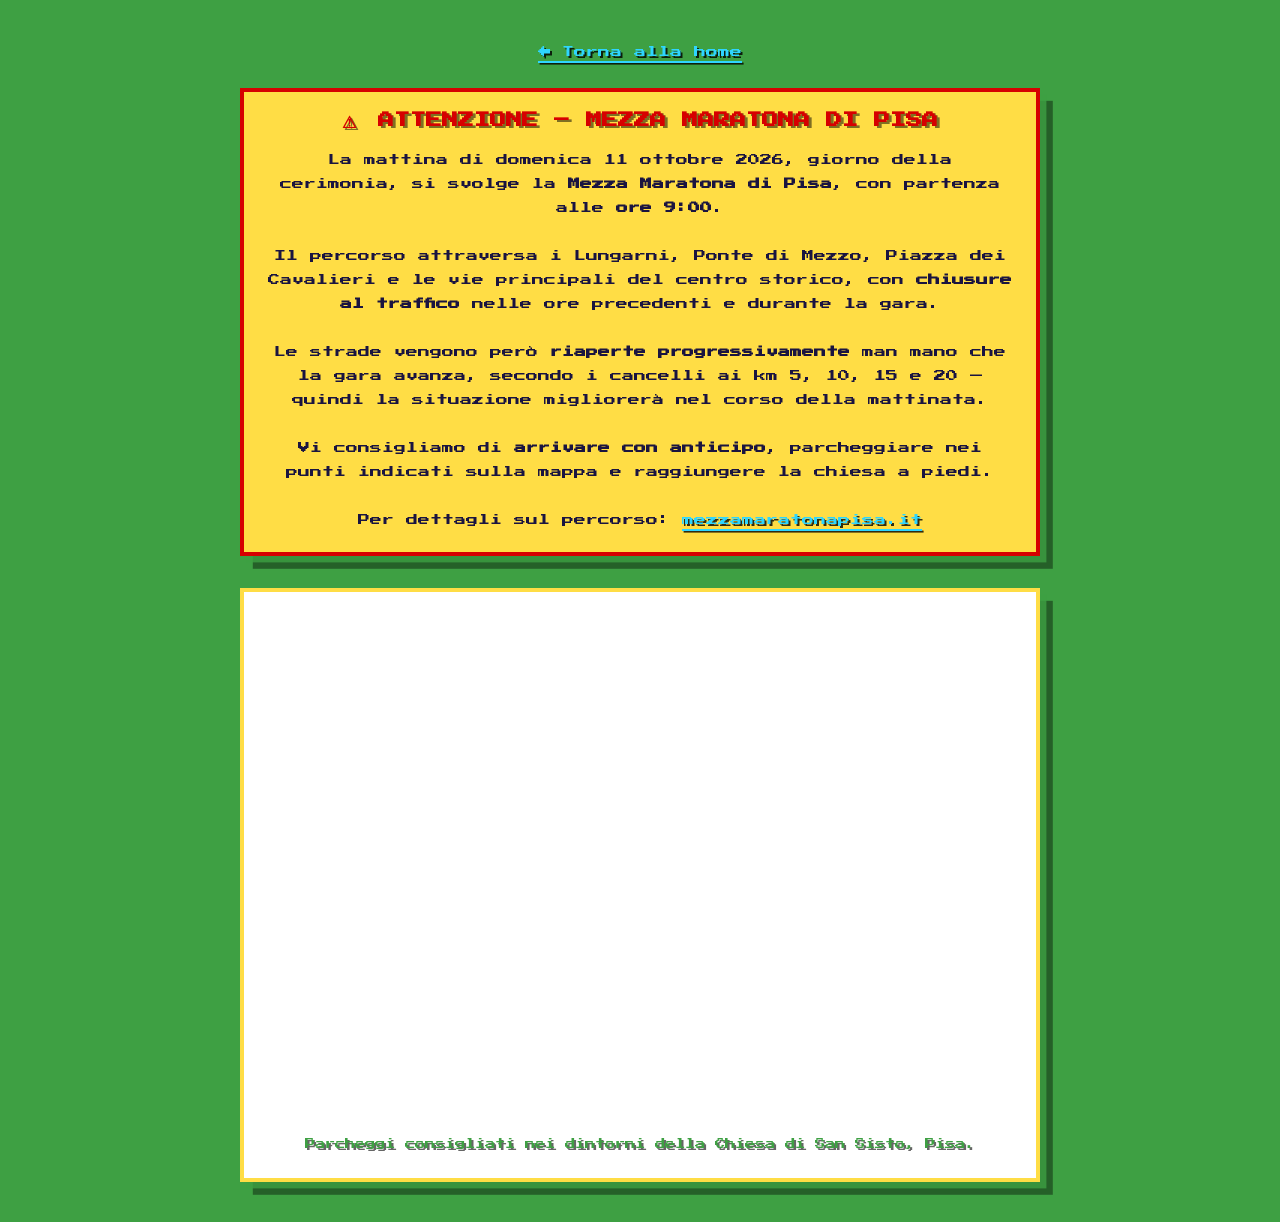
==== parcheggi.html @ c8bc7838 "changes" ====
<!DOCTYPE html>
<html lang="it">
  <head>
    <meta charset="UTF-8" />
    <meta name="viewport" content="width=device-width, initial-scale=1.0" />
    <title>Parcheggi – Matrimonio Elena & Claudio</title>
    <link rel="stylesheet" href="style.css" />
    <link
      href="https://fonts.googleapis.com/css2?family=Press+Start+2P&display=swap"
      rel="stylesheet"
    />
    <style>
      .parking-page {
        max-width: 840px;
        margin: 2.5rem auto;
        padding: 0 1.25rem;
        box-sizing: border-box;
      }

      .back-link {
        display: inline-block;
        margin-bottom: 1.5rem;
        font-size: 0.75rem;
      }

      .warning-box {
        background: rgb(255, 221, 69);
        border: 4px solid rgb(214, 0, 0);
        box-shadow:
          0.4rem 0.4rem 0 rgba(62, 160, 67, 0.8),
          0.8rem 0.8rem 0 rgba(0, 0, 0, 0.4);
        padding: 1.25rem 1.5rem;
        margin-bottom: 2rem;
      }

      .warning-box h2 {
        color: rgb(214, 0, 0);
        font-size: clamp(0.7rem, 2.5vw, 1rem);
        margin: 0 0 1rem 0;
        text-shadow: 0.15rem 0.15rem 0 rgba(0, 0, 0, 0.5);
      }

      .warning-box p {
        color: #1a1440;
        font-size: clamp(0.55rem, 1.8vw, 0.75rem);
        line-height: 2;
        text-shadow: none;
        margin: 0;
      }

      .warning-icon {
        font-style: normal;
        margin-right: 0.4rem;
      }

      .map-container {
        background: rgb(255, 255, 255);
        border: 4px solid rgb(255, 221, 69);
        box-shadow:
          0.4rem 0.4rem 0 rgba(62, 160, 67, 0.8),
          0.8rem 0.8rem 0 rgba(0, 0, 0, 0.4);
        overflow: hidden;
        padding: 0;
      }

      .map-container iframe {
        display: block;
        width: 100%;
        height: clamp(340px, 60vw, 520px);
        border: none;
      }

      .map-caption {
        padding: 0.75rem 1rem;
        font-size: clamp(0.5rem, 1.6vw, 0.65rem);
        color: #3ea043;
        text-shadow: 0.1rem 0.1rem 0 rgba(0, 0, 0, 0.6);
        line-height: 2;
      }

      @media (max-width: 480px) {
        .parking-page {
          padding: 0 1rem;
          margin: 1.5rem auto;
        }
      }
    </style>
  </head>

  <body>
    <div class="parking-page">
      <a href="index.html" class="back-link">← Torna alla home</a>

      <div class="warning-box">
        <h2><span class="warning-icon">⚠</span> ATTENZIONE – MEZZA MARATONA DI PISA</h2>
        <p>
          La mattina di domenica 11 ottobre 2026, giorno della cerimonia, si svolge la
          <strong>Mezza Maratona di Pisa</strong>, con partenza alle <strong>ore 9:00</strong>.<br /><br />
          Il percorso attraversa i Lungarni, Ponte di Mezzo, Piazza dei Cavalieri e le vie
          principali del centro storico, con <strong>chiusure al traffico</strong> nelle ore precedenti
          e durante la gara.<br /><br />
          Le strade vengono però <strong>riaperte progressivamente</strong> man mano che la gara avanza,
          secondo i cancelli ai km 5, 10, 15 e 20 — quindi la situazione migliorerà nel corso della mattinata.<br /><br />
          Vi consigliamo di <strong>arrivare con anticipo</strong>,
          parcheggiare nei punti indicati sulla mappa e raggiungere la chiesa a piedi.<br /><br />
          Per dettagli sul percorso:
          <a href="https://www.mezzamaratonapisa.it/it/mezza-maratona/percorso" target="_blank" rel="noopener noreferrer">mezzamaratonapisa.it</a>
        </p>
      </div>

      <div class="map-container">
        <iframe
          src="https://www.google.com/maps/d/embed?mid=1wjMBid1zmJXdH5fCk5TngH9JMKUkkCA"
          allowfullscreen
          loading="lazy"
          referrerpolicy="no-referrer-when-downgrade"
          title="Mappa parcheggi cerimonia"
        ></iframe>
        <p class="map-caption">Parcheggi consigliati nei dintorni della Chiesa di San Sisto, Pisa.</p>
      </div>
    </div>
  </body>
</html>
---- style.css ----
/* Base styles */
html {
  width: 100%;
  min-height: 100%;
  font-size: 16px;
}

body {
  font-family: "Press Start 2P", sans-serif;
  text-align: center;
  margin: 0;
  padding: 0;
  min-height: 100vh;
  width: 100%;
  min-height: 100%;
  position: relative;
  overflow-x: hidden;
  background-color: #3ea043;
  background-attachment: scroll;
  background-repeat: no-repeat;
  background-size: cover;
  background-position: top;
}

body::after {
  content: "";
  pointer-events: none;
  position: fixed;
  inset: 0;
  background-image: url("data:image/svg+xml;utf8,<svg xmlns='https://www.w3.org/2000/svg' width='4' height='4' viewBox='0 0 4 4'><rect width='4' height='4' fill='none'/><circle cx='1' cy='1' r='0.5' fill='%23ffffff' fill-opacity='0.06'/></svg>");
  background-repeat: repeat;
  opacity: 0.6;
  image-rendering: pixelated;
}

#app {
  overflow-x: hidden;
}

img {
  max-width: 100%;
  height: auto;
}

/* Typography */
h1 {
  font-family: "Press Start 2P", monospace;
  font-size: 1.5rem;
  color: rgb(214, 0, 0);
  line-height: 1.5;
  text-shadow: 0.2rem 0.2rem 0 rgba(0, 0, 0, 0.8);
}

.ceremony-date__day,
.ceremony-date__full {
  display: block;
}

h2 {
  font-family: "Press Start 2P", monospace;
  font-size: 1.5rem;
  color: #3ea043;
  text-shadow: 0.2rem 0.2rem 0 rgba(0, 0, 0, 0.8);
}

p {
  font-family: "Press Start 2P", monospace;
  font-size: 1rem;
  color: #3ea043;
  line-height: 1.5;
  text-shadow: 0.1rem 0.1rem 0 rgba(0, 0, 0, 0.8);
}

.details-value {
  color: rgb(118, 211, 100);
}

.copy-feedback {
  display: inline-block;
  margin-left: 0.5rem;
  font-family: "Press Start 2P", monospace;
  font-size: 0.8rem;
  color: rgb(214, 0, 0);
  text-shadow: 0.1rem 0.1rem 0 rgba(0, 0, 0, 0.8);
}

a {
  font-family: "Press Start 2P", monospace;
  color: rgb(46, 213, 255);
  text-decoration: underline;
  text-underline-offset: 3px;
  text-decoration-thickness: 2px;
  text-shadow: 0.1rem 0.1rem 0 rgba(0, 0, 0, 0.8);
  transition:
    color 0.12s ease,
    text-decoration-color 0.12s ease;
  line-height: 2;

}

a:hover {
  color: rgb(46, 119, 255);
}

/* Header */
header {
  text-align: center;
  padding: 0;
  background: transparent;
}

.page-title-mobile {
  display: none;
  margin: 0;
  padding: 0.5rem 0.75rem 0;
  font-family: "Press Start 2P", monospace;
  line-height: 1.6;
  color: rgb(255, 221, 69);
  text-shadow: 2px 2px 0 rgba(214, 0, 0, 0.8);
  text-align: center;
  word-break: break-word;
  will-change: transform, opacity;
}

header .page-title-mobile.h2,
header h2.page-title-mobile {
  font-size: 1.5rem;
}

header .page-title-mobile.h1,
header h1.page-title-mobile {
  font-size: 2rem;
  padding-top: 0.25rem;
  padding-bottom: 1rem;
}

@keyframes pageTitleIn {
  from {
    opacity: 0;
    transform: translateY(18px);
  }
  to {
    opacity: 1;
    transform: translateY(0);
  }
}

@keyframes pageTitleBlink {
  0%,
  49% {
    opacity: 1;
  }
  50%,
  100% {
    opacity: 0;
  }
}

@media (max-width: 768px) and (orientation: portrait) {
  header h2.page-title-mobile {
    display: block;
    animation:
      pageTitleIn 3000ms cubic-bezier(0.2, 0.9, 0.2, 1) both,
      pageTitleBlink 2000ms steps(2, end) 620ms infinite;
  }

  header h1.page-title-mobile {
    display: block;
    animation:
      pageTitleIn 3000ms cubic-bezier(0.2, 0.9, 0.2, 1) both,
      pageTitleBlink 2000ms steps(2, end) 620ms infinite;
  }
}

@media (prefers-reduced-motion: reduce) {
  header h2.page-title-mobile,
  header h1.page-title-mobile {
    animation: none !important;
    opacity: 1 !important;
    transform: none !important;
  }
}

/* Canvas */
.game-canvas {
  position: relative;
  z-index: 5;
}

canvas.game-canvas {
  display: block;
  width: 100%;
  height: auto;
  aspect-ratio: 3 / 1;
  background: linear-gradient(#7bd3ff, #c8faff);
  image-rendering: pixelated;
  margin: 0;
  border: none;
}

/* Fullscreen game mode */
body.game-fullscreen {
  overflow: hidden !important;
  height: 100vh;
}

body.game-fullscreen #app > section,
body.game-fullscreen footer {
  display: none !important;
}

body.game-fullscreen #app > header {
  position: fixed;
  inset: 0;
  width: 100vw;
  height: 100vh;
  z-index: 9999;
  display: flex;
  align-items: center;
  justify-content: center;
  background: #3ea043;
}

/* Sections */
section {
  padding: 2rem 2.5rem;
  max-width: 840px;
  margin: 2.5rem auto;
  width: 100%;
  background: rgb(255, 255, 255);
  border: 4px solid rgb(255, 221, 69);
  box-shadow:
    0.4rem 0.4rem 0 rgba(62, 160, 67, 0.8),
    0.8rem 0.8rem 0 rgba(0, 0, 0, 0.4);
  border-radius: 0;
  position: relative;
  overflow: hidden;
  box-sizing: border-box;
}

/* Reveal generico per sezioni */
.reveal {
  opacity: 0;
  transform: translateY(2rem) scale(0.98);
  filter: blur(2px);
  transition:
    opacity 0.7s ease-out,
    transform 2s ease-out,
    filter 0.7s ease-out;
  will-change: opacity, transform, filter;
}

.reveal.is-visible {
  opacity: 1;
  transform: translateY(0) scale(1);
  filter: blur(0);
}

.section-sep {
  border: none;
  height: 3px;
  margin: 1rem auto;
  max-width: 80%;
  color: white;
  background-color: rgb(255, 221, 69);
  border-radius: 2px;
  box-shadow: 0.2rem 0.2rem 0 rgba(0, 0, 0, 0.45);
}

.section-sep.small {
  height: 2px;
  max-width: 50%;
  background-color: rgb(255, 221, 69);
  box-shadow: 0.2rem 0.2rem 0 rgba(0, 0, 0, 0.45);
}

/* Components */
.iban {
  font-weight: bold;
  display: inline-block;
}

.copy-icon {
  width: clamp(28px, 8vw, 40px);
  height: auto;
  cursor: pointer;
  margin-left: 12px;
  vertical-align: middle;
  image-rendering: pixelated;
  transition:
    transform 0.12s ease,
    filter 0.12s ease;
  filter: drop-shadow(0.2rem 0.2rem 0 rgba(0, 0, 0, 0.45));
}

.copy-icon:hover {
  transform: scale(1.15);
}

.pixel-mini {
  width: clamp(28px, 12vw, 48px);
  image-rendering: pixelated;
}

.pixel-chiesa {
  width: clamp(40px, 18vw, 144px);
  image-rendering: pixelated;
  display: block;
  margin: 0.75rem auto;
}

.pixel-valle {
  width: clamp(80px, 36vw, 288px);
  image-rendering: pixelated;
  display: block;
  margin: 0.75rem auto;
}

.pixel-mid {
  width: clamp(40px, 15vw, 64px);
  image-rendering: pixelated;
}

.pixel-heart {
  width: 24px;
  height: auto;
  image-rendering: pixelated;
  animation: beat 1.2s infinite;
}

@keyframes beat {
  0% {
    transform: scale(1);
  }
  50% {
    transform: scale(1.2);
  }
  100% {
    transform: scale(1);
  }
}

/* Countdown */
.countdown {
  display: flex;
  justify-content: center;
  align-items: flex-start;
  gap: 0.25rem;
  flex-wrap: nowrap;
  margin: 0.5rem auto 0;
}

.countdown-unit {
  display: flex;
  flex-direction: column;
  align-items: center;
  min-width: clamp(48px, 14vw, 90px);
}

.countdown-number {
  font-family: "Press Start 2P", monospace;
  font-size: clamp(1.4rem, 5vw, 2.6rem);
  color: rgb(214, 0, 0);
  text-shadow: 0.2rem 0.2rem 0 rgba(0, 0, 0, 0.8);
  line-height: 1.2;
  display: block;
}

.countdown-label {
  font-family: "Press Start 2P", monospace;
  font-size: clamp(0.45rem, 1.5vw, 0.65rem);
  color: #3ea043;
  text-shadow: 0.1rem 0.1rem 0 rgba(0, 0, 0, 0.6);
  margin-top: 0.3rem;
  display: block;
}

.countdown-sep {
  font-family: "Press Start 2P", monospace;
  font-size: clamp(1.4rem, 5vw, 2.6rem);
  color: rgb(214, 0, 0);
  text-shadow: 0.2rem 0.2rem 0 rgba(0, 0, 0, 0.8);
  line-height: 1.2;
  padding-top: 0;
  align-self: flex-start;
}

.countdown-done {
  font-family: "Press Start 2P", monospace;
  font-size: 1rem;
  color: rgb(214, 0, 0);
  text-shadow: 0.1rem 0.1rem 0 rgba(0, 0, 0, 0.8);
}

/* Footer */
footer {
  margin-top: 3rem;
  padding: 2rem 1rem 3rem;
  background: transparent;
  text-align: center;
  font-family: "Press Start 2P", monospace;
  color: #1a1440;
  position: relative;
}

.footer-content p {
  margin: 0.5rem 0;
  color: rgb(255, 255, 255);
  text-shadow: 2px 2px 0 rgba(0, 0, 0, 0.8);
}

.footer-small {
  color: #9c4a6d;
  font-size: 0.8rem;
  margin-top: 1rem;
}

.footer-icons {
  margin: 1rem 0;
  display: flex;
  justify-content: center;
  gap: clamp(0.75rem, 4vw, 1.5rem);
  flex-wrap: wrap;
}

/* Footer reveal: niente movimento dal basso, solo ingresso laterale degli sposi */
footer.reveal {
  opacity: 1;
  transform: none;
  filter: none;
}

footer.reveal.is-visible {
  opacity: 1;
}

@keyframes footerGroomIn {
  from {
    opacity: 1;
    transform: translateX(-50vw);
  }
  to {
    opacity: 1;
    transform: translateX(0);
  }
}

@keyframes footerBrideIn {
  from {
    opacity: 1;
    transform: translateX(50vw);
  }
  to {
    opacity: 1;
    transform: translateX(0);
  }
}

footer .footer-icons .footer-char {
  opacity: 0;
  display: inline-flex;
  line-height: 0;
}

footer.reveal.is-visible .footer-icons .footer-char:first-child {
  animation: footerGroomIn 5s ease-out forwards;
}

footer.reveal.is-visible .footer-icons .footer-char:last-child {
  animation: footerBrideIn 5s ease-out forwards;
}

.footer-char--sposa img {
  transform: scaleX(-1);
}

/* Responsive */
@media (max-width: 1024px) {
  html {
    font-size: 15px;
  }
}

@media (max-width: 768px) {
  html {
    font-size: 14px;
  }

  #app {
    padding-left: 1.25rem;
    padding-right: 1.25rem;
    box-sizing: border-box;
  }

  #app > header {
    margin-left: -1.25rem;
    margin-right: -1.25rem;
    width: calc(100% + 2.5rem);
  }

  section {
    padding: 1.5rem 1.25rem;
    margin-left: 0;
    margin-right: 0;
    width: 100%;
    max-width: none;
    box-sizing: border-box;
  }

  footer {
    padding-left: 1.25rem;
    padding-right: 1.25rem;
  }
}

@media (max-width: 480px) {
  html {
    font-size: 11px;
  }

  #app {
    padding-left: 3rem;
    padding-right: 3rem;
  }

  #app > header {
    margin-left: -3rem;
    margin-right: -3rem;
    width: calc(100% + 6rem);
  }

  section {
    padding: 1rem 0.875rem;
    margin-left: 0;
    margin-right: 0;
    width: 100%;
    max-width: none;
    box-sizing: border-box;
  }

  footer {
    padding-left: 1rem;
    padding-right: 1rem;
  }

}
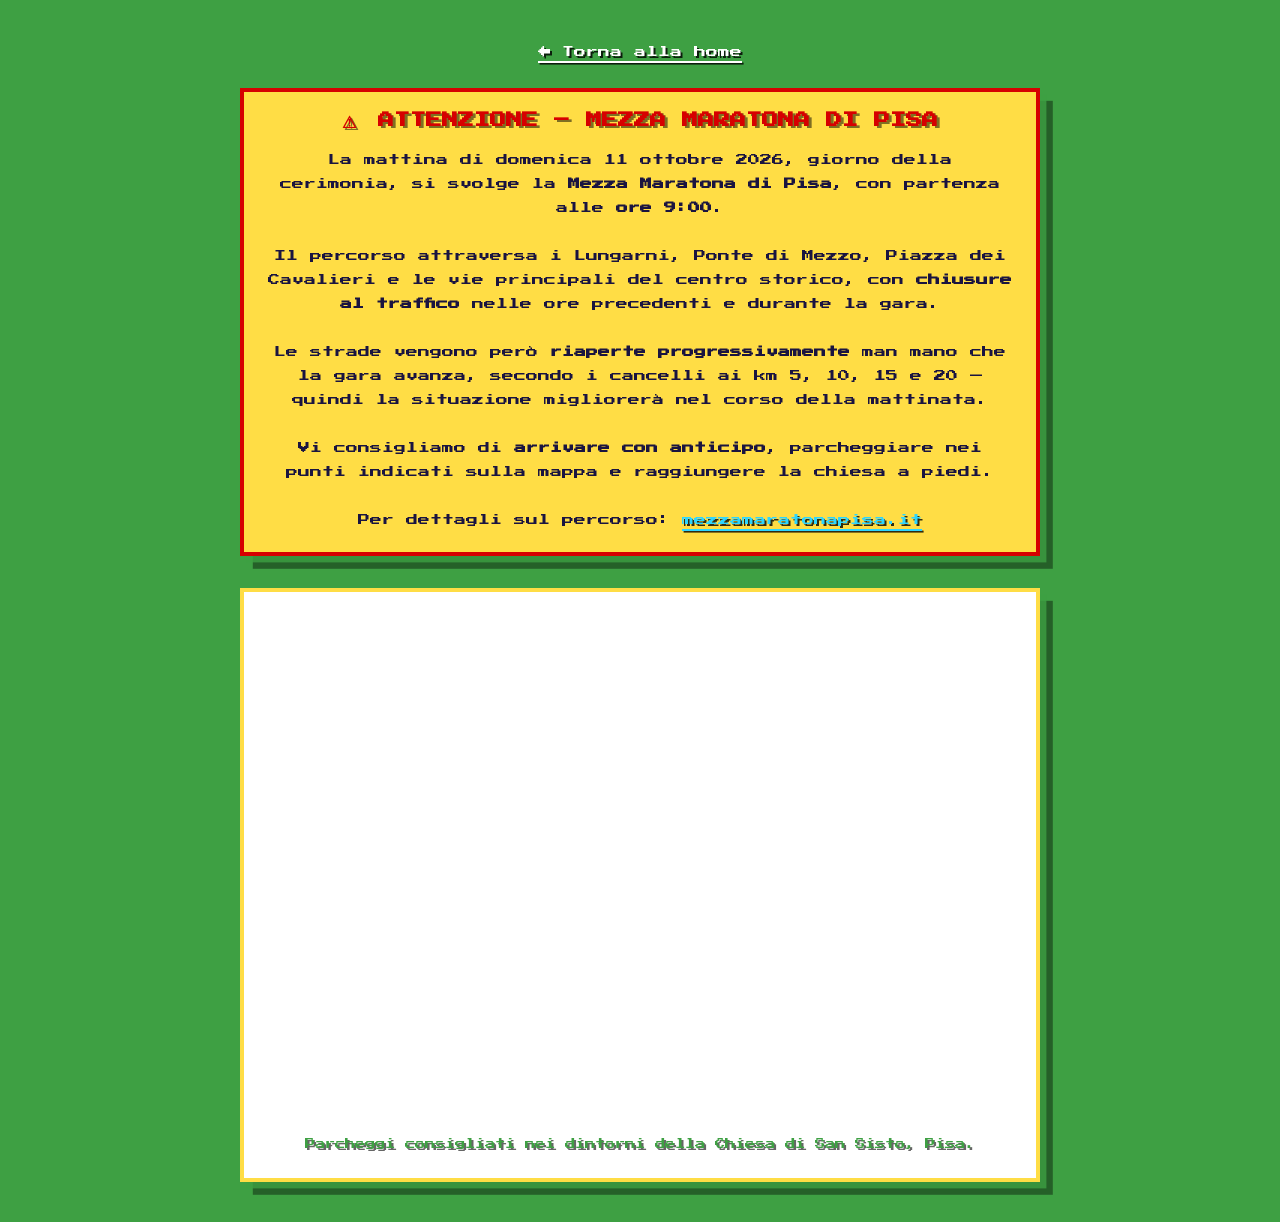
==== commit b648f985: "fix css" ====
--- a/parcheggi.html
+++ b/parcheggi.html
@@ -9,82 +9,7 @@
       href="https://fonts.googleapis.com/css2?family=Press+Start+2P&display=swap"
       rel="stylesheet"
     />
-    <style>
-      .parking-page {
-        max-width: 840px;
-        margin: 2.5rem auto;
-        padding: 0 1.25rem;
-        box-sizing: border-box;
-      }
 
-      .back-link {
-        display: inline-block;
-        margin-bottom: 1.5rem;
-        font-size: 0.75rem;
-      }
-
-      .warning-box {
-        background: rgb(255, 221, 69);
-        border: 4px solid rgb(214, 0, 0);
-        box-shadow:
-          0.4rem 0.4rem 0 rgba(62, 160, 67, 0.8),
-          0.8rem 0.8rem 0 rgba(0, 0, 0, 0.4);
-        padding: 1.25rem 1.5rem;
-        margin-bottom: 2rem;
-      }
-
-      .warning-box h2 {
-        color: rgb(214, 0, 0);
-        font-size: clamp(0.7rem, 2.5vw, 1rem);
-        margin: 0 0 1rem 0;
-        text-shadow: 0.15rem 0.15rem 0 rgba(0, 0, 0, 0.5);
-      }
-
-      .warning-box p {
-        color: #1a1440;
-        font-size: clamp(0.55rem, 1.8vw, 0.75rem);
-        line-height: 2;
-        text-shadow: none;
-        margin: 0;
-      }
-
-      .warning-icon {
-        font-style: normal;
-        margin-right: 0.4rem;
-      }
-
-      .map-container {
-        background: rgb(255, 255, 255);
-        border: 4px solid rgb(255, 221, 69);
-        box-shadow:
-          0.4rem 0.4rem 0 rgba(62, 160, 67, 0.8),
-          0.8rem 0.8rem 0 rgba(0, 0, 0, 0.4);
-        overflow: hidden;
-        padding: 0;
-      }
-
-      .map-container iframe {
-        display: block;
-        width: 100%;
-        height: clamp(340px, 60vw, 520px);
-        border: none;
-      }
-
-      .map-caption {
-        padding: 0.75rem 1rem;
-        font-size: clamp(0.5rem, 1.6vw, 0.65rem);
-        color: #3ea043;
-        text-shadow: 0.1rem 0.1rem 0 rgba(0, 0, 0, 0.6);
-        line-height: 2;
-      }
-
-      @media (max-width: 480px) {
-        .parking-page {
-          padding: 0 1rem;
-          margin: 1.5rem auto;
-        }
-      }
-    </style>
   </head>
 
   <body>
--- a/style.css
+++ b/style.css
@@ -45,7 +45,7 @@
 /* Typography */
 h1 {
   font-family: "Press Start 2P", monospace;
-  font-size: 1.5rem;
+  font-size: 1.8rem;
   color: rgb(214, 0, 0);
   line-height: 1.5;
   text-shadow: 0.2rem 0.2rem 0 rgba(0, 0, 0, 0.8);
@@ -354,21 +354,21 @@
   display: flex;
   flex-direction: column;
   align-items: center;
-  min-width: clamp(48px, 14vw, 90px);
+  min-width: clamp(32px, 7vw, 70px);
 }
 
 .countdown-number {
   font-family: "Press Start 2P", monospace;
-  font-size: clamp(1.4rem, 5vw, 2.6rem);
+  font-size: clamp(1rem, 3vw, 1.5rem);
   color: rgb(214, 0, 0);
-  text-shadow: 0.2rem 0.2rem 0 rgba(0, 0, 0, 0.8);
+  text-shadow: 0.15rem 0.15rem 0 rgba(0, 0, 0, 0.8);
   line-height: 1.2;
   display: block;
 }
 
 .countdown-label {
   font-family: "Press Start 2P", monospace;
-  font-size: clamp(0.45rem, 1.5vw, 0.65rem);
+  font-size: clamp(0.35rem, 1vw, 0.5rem);
   color: #3ea043;
   text-shadow: 0.1rem 0.1rem 0 rgba(0, 0, 0, 0.6);
   margin-top: 0.3rem;
@@ -377,9 +377,9 @@
 
 .countdown-sep {
   font-family: "Press Start 2P", monospace;
-  font-size: clamp(1.4rem, 5vw, 2.6rem);
+  font-size: clamp(0.9rem, 3vw, 1.5rem);
   color: rgb(214, 0, 0);
-  text-shadow: 0.2rem 0.2rem 0 rgba(0, 0, 0, 0.8);
+  text-shadow: 0.15rem 0.15rem 0 rgba(0, 0, 0, 0.8);
   line-height: 1.2;
   padding-top: 0;
   align-self: flex-start;
@@ -544,3 +544,80 @@
   }
 
 }
+
+/* Pagina parcheggi */
+.parking-page {
+  max-width: 840px;
+  margin: 2.5rem auto;
+  padding: 0 1.25rem;
+  box-sizing: border-box;
+}
+
+.back-link {
+  display: inline-block;
+  margin-bottom: 1.5rem;
+  font-size: 0.75rem;
+  color: #ffffff;
+}
+
+.warning-box {
+  background: rgb(255, 221, 69);
+  border: 4px solid rgb(214, 0, 0);
+  box-shadow:
+    0.4rem 0.4rem 0 rgba(62, 160, 67, 0.8),
+    0.8rem 0.8rem 0 rgba(0, 0, 0, 0.4);
+  padding: 1.25rem 1.5rem;
+  margin-bottom: 2rem;
+}
+
+.warning-box h2 {
+  color: rgb(214, 0, 0);
+  font-size: clamp(0.7rem, 2.5vw, 1rem);
+  margin: 0 0 1rem 0;
+  text-shadow: 0.15rem 0.15rem 0 rgba(0, 0, 0, 0.5);
+}
+
+.warning-box p {
+  color: #1a1440;
+  font-size: clamp(0.55rem, 1.8vw, 0.75rem);
+  line-height: 2;
+  text-shadow: none;
+  margin: 0;
+}
+
+.warning-icon {
+  font-style: normal;
+  margin-right: 0.4rem;
+}
+
+.map-container {
+  background: rgb(255, 255, 255);
+  border: 4px solid rgb(255, 221, 69);
+  box-shadow:
+    0.4rem 0.4rem 0 rgba(62, 160, 67, 0.8),
+    0.8rem 0.8rem 0 rgba(0, 0, 0, 0.4);
+  overflow: hidden;
+  padding: 0;
+}
+
+.map-container iframe {
+  display: block;
+  width: 100%;
+  height: clamp(340px, 60vw, 520px);
+  border: none;
+}
+
+.map-caption {
+  padding: 0.75rem 1rem;
+  font-size: clamp(0.5rem, 1.6vw, 0.65rem);
+  color: #3ea043;
+  text-shadow: 0.1rem 0.1rem 0 rgba(0, 0, 0, 0.6);
+  line-height: 2;
+}
+
+@media (max-width: 480px) {
+  .parking-page {
+    padding: 0 1rem;
+    margin: 1.5rem auto;
+  }
+}
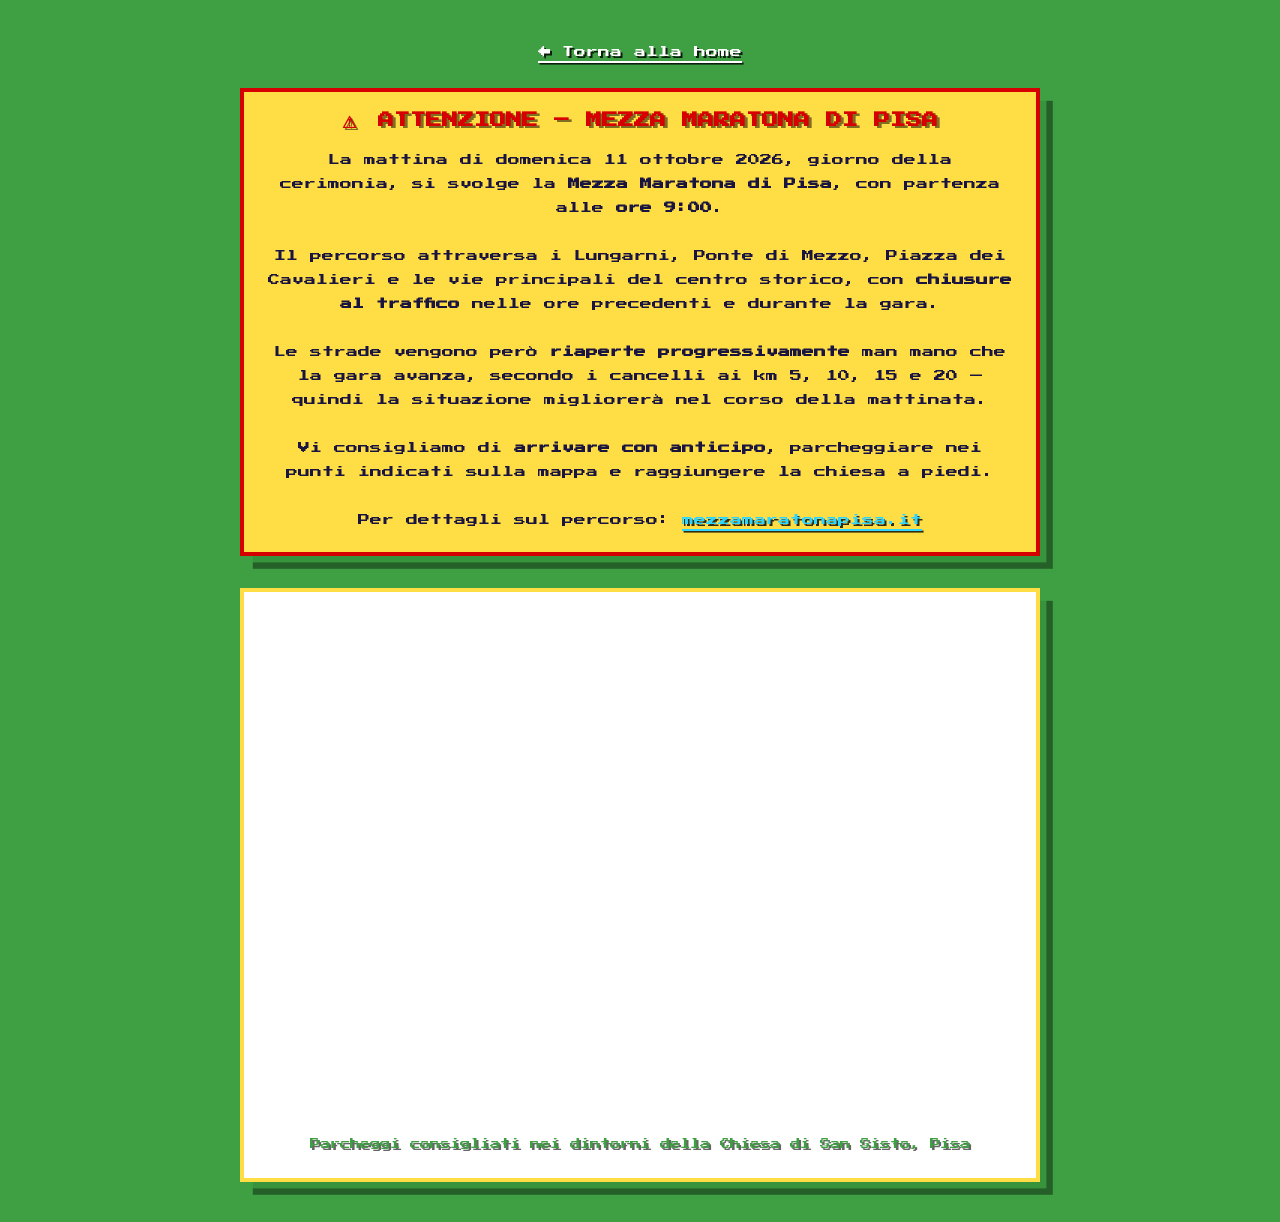
==== commit ce622014: "fix" ====
--- a/parcheggi.html
+++ b/parcheggi.html
@@ -41,7 +41,7 @@
           referrerpolicy="no-referrer-when-downgrade"
           title="Mappa parcheggi cerimonia"
         ></iframe>
-        <p class="map-caption">Parcheggi consigliati nei dintorni della Chiesa di San Sisto, Pisa.</p>
+        <p class="map-caption">Parcheggi consigliati nei dintorni della Chiesa di San Sisto, Pisa</p>
       </div>
     </div>
   </body>
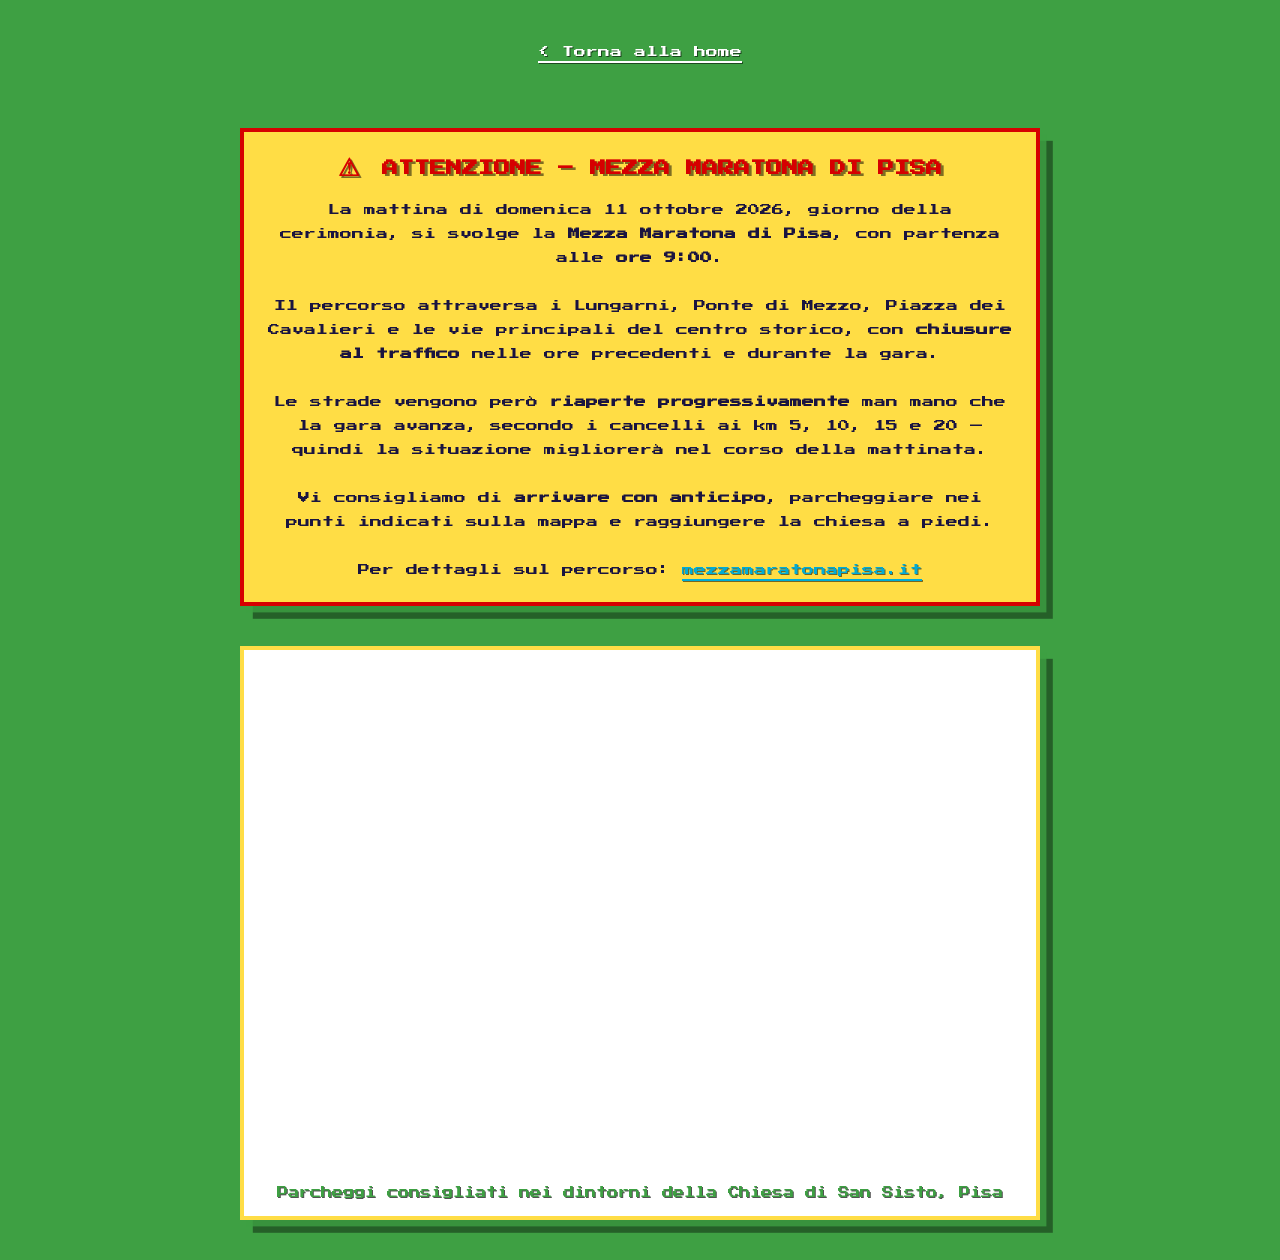
==== commit 7a141800: "fixes" ====
--- a/parcheggi.html
+++ b/parcheggi.html
@@ -14,9 +14,9 @@
 
   <body>
     <div class="parking-page">
-      <a href="index.html" class="back-link">← Torna alla home</a>
+      <a href="index.html" class="back-link">< Torna alla home</a>
 
-      <div class="warning-box">
+      <section class="warning-box">
         <h2><span class="warning-icon">⚠</span> ATTENZIONE – MEZZA MARATONA DI PISA</h2>
         <p>
           La mattina di domenica 11 ottobre 2026, giorno della cerimonia, si svolge la
@@ -31,9 +31,9 @@
           Per dettagli sul percorso:
           <a href="https://www.mezzamaratonapisa.it/it/mezza-maratona/percorso" target="_blank" rel="noopener noreferrer">mezzamaratonapisa.it</a>
         </p>
-      </div>
+      </section>
 
-      <div class="map-container">
+      <section class="map-container">
         <iframe
           src="https://www.google.com/maps/d/embed?mid=1wjMBid1zmJXdH5fCk5TngH9JMKUkkCA"
           allowfullscreen
@@ -42,7 +42,7 @@
           title="Mappa parcheggi cerimonia"
         ></iframe>
         <p class="map-caption">Parcheggi consigliati nei dintorni della Chiesa di San Sisto, Pisa</p>
-      </div>
+      </section>
     </div>
   </body>
 </html>
--- a/style.css
+++ b/style.css
@@ -47,8 +47,8 @@
   font-family: "Press Start 2P", monospace;
   font-size: 1.8rem;
   color: rgb(214, 0, 0);
-  line-height: 1.5;
-  text-shadow: 0.2rem 0.2rem 0 rgba(0, 0, 0, 0.8);
+  line-height: 1.45;
+  text-shadow: 0.15rem 0.15rem 0 rgba(0, 0, 0, 0.72);
 }
 
 .ceremony-date__day,
@@ -59,20 +59,21 @@
 h2 {
   font-family: "Press Start 2P", monospace;
   font-size: 1.5rem;
+  color: rgb(214, 0, 0);
+  text-shadow: 0.15rem 0.15rem 0 rgba(0, 0, 0, 0.7);
+}
+
+p {
+  font-family: "Press Start 2P", monospace;
+  font-size: 0.8rem;
   color: #3ea043;
-  text-shadow: 0.2rem 0.2rem 0 rgba(0, 0, 0, 0.8);
-}
-
-p {
-  font-family: "Press Start 2P", monospace;
-  font-size: 1rem;
-  color: #3ea043;
-  line-height: 1.5;
-  text-shadow: 0.1rem 0.1rem 0 rgba(0, 0, 0, 0.8);
+  line-height: 2.1;
+  text-shadow: 0.09rem 0.09rem 0 rgba(0, 0, 0, 0.68);
 }
 
 .details-value {
-  color: rgb(118, 211, 100);
+  color: rgb(0, 201, 43);
+  text-shadow: 0.05rem 0.05rem 0 rgba(0, 0, 0, 0.42);
 }
 
 .copy-feedback {
@@ -81,16 +82,16 @@
   font-family: "Press Start 2P", monospace;
   font-size: 0.8rem;
   color: rgb(214, 0, 0);
-  text-shadow: 0.1rem 0.1rem 0 rgba(0, 0, 0, 0.8);
+  text-shadow: 0.09rem 0.09rem 0 rgba(0, 0, 0, 0.72);
 }
 
 a {
   font-family: "Press Start 2P", monospace;
-  color: rgb(46, 213, 255);
+  color: rgb(0, 171, 214);
   text-decoration: underline;
   text-underline-offset: 3px;
   text-decoration-thickness: 2px;
-  text-shadow: 0.1rem 0.1rem 0 rgba(0, 0, 0, 0.8);
+  text-shadow: 0.06rem 0.06rem 0 rgba(0, 0, 0, 0.55);
   transition:
     color 0.12s ease,
     text-decoration-color 0.12s ease;
@@ -99,7 +100,12 @@
 }
 
 a:hover {
-  color: rgb(46, 119, 255);
+  color: rgb(84, 201, 255);
+}
+
+/* Nel box superiore i link devono avere la stessa dimensione del box sotto */
+section > a {
+  font-size: 0.8rem;
 }
 
 /* Header */
@@ -280,12 +286,28 @@
   display: inline-block;
 }
 
+.copy-btn {
+  display: inline-flex;
+  align-items: center;
+  justify-content: center;
+  margin-left: 12px;
+  padding: 0;
+  border: none;
+  background: transparent;
+  cursor: pointer;
+  vertical-align: middle;
+  line-height: 0;
+}
+
+.copy-btn:focus-visible {
+  outline: 3px solid rgb(46, 119, 255);
+  outline-offset: 4px;
+}
+
 .copy-icon {
-  width: clamp(28px, 8vw, 40px);
+  display: block;
+  width: clamp(24px, 7vw, 34px);
   height: auto;
-  cursor: pointer;
-  margin-left: 12px;
-  vertical-align: middle;
   image-rendering: pixelated;
   transition:
     transform 0.12s ease,
@@ -293,8 +315,30 @@
   filter: drop-shadow(0.2rem 0.2rem 0 rgba(0, 0, 0, 0.45));
 }
 
-.copy-icon:hover {
+.copy-btn:hover .copy-icon {
   transform: scale(1.15);
+}
+
+/* IBAN + copy: stessa riga (scroll orizzontale se stretto) */
+.iban-line {
+  overflow-x: auto;
+  overflow-y: hidden;
+  -webkit-overflow-scrolling: touch;
+  overscroll-behavior-x: contain;
+}
+
+.iban-row {
+  display: inline-flex;
+  align-items: center;
+  gap: 0.35rem;
+  max-width: 100%;
+  vertical-align: middle;
+  white-space: nowrap;
+}
+
+.iban-row .copy-btn--iban {
+  margin-left: 0;
+  flex-shrink: 0;
 }
 
 .pixel-mini {
@@ -360,7 +404,7 @@
 .countdown-number {
   font-family: "Press Start 2P", monospace;
   font-size: clamp(1rem, 3vw, 1.5rem);
-  color: rgb(214, 0, 0);
+  color: #3ea043;
   text-shadow: 0.15rem 0.15rem 0 rgba(0, 0, 0, 0.8);
   line-height: 1.2;
   display: block;
@@ -370,7 +414,7 @@
   font-family: "Press Start 2P", monospace;
   font-size: clamp(0.35rem, 1vw, 0.5rem);
   color: #3ea043;
-  text-shadow: 0.1rem 0.1rem 0 rgba(0, 0, 0, 0.6);
+  text-shadow: 0.12rem 0.12rem 0 rgba(0, 0, 0, 0.72);
   margin-top: 0.3rem;
   display: block;
 }
@@ -378,7 +422,7 @@
 .countdown-sep {
   font-family: "Press Start 2P", monospace;
   font-size: clamp(0.9rem, 3vw, 1.5rem);
-  color: rgb(214, 0, 0);
+  color: #3ea043;
   text-shadow: 0.15rem 0.15rem 0 rgba(0, 0, 0, 0.8);
   line-height: 1.2;
   padding-top: 0;
@@ -394,7 +438,7 @@
 
 /* Footer */
 footer {
-  margin-top: 3rem;
+  margin-top: 1.75rem;
   padding: 2rem 1rem 3rem;
   background: transparent;
   text-align: center;
@@ -406,7 +450,7 @@
 .footer-content p {
   margin: 0.5rem 0;
   color: rgb(255, 255, 255);
-  text-shadow: 2px 2px 0 rgba(0, 0, 0, 0.8);
+  text-shadow: 2px 2px 0 rgba(0, 0, 0, 0.68);
 }
 
 .footer-small {
@@ -499,7 +543,7 @@
   }
 
   section {
-    padding: 1.5rem 1.25rem;
+    padding: 1.65rem 1.3rem;
     margin-left: 0;
     margin-right: 0;
     width: 100%;
@@ -515,7 +559,7 @@
 
 @media (max-width: 480px) {
   html {
-    font-size: 11px;
+    font-size: 12px;
   }
 
   #app {
@@ -530,7 +574,7 @@
   }
 
   section {
-    padding: 1rem 0.875rem;
+    padding: 1.15rem 0.95rem;
     margin-left: 0;
     margin-right: 0;
     width: 100%;
@@ -586,7 +630,7 @@
 }
 
 .warning-icon {
-  font-style: normal;
+  font-size: 1.5rem;
   margin-right: 0.4rem;
 }
 
@@ -608,11 +652,11 @@
 }
 
 .map-caption {
-  padding: 0.75rem 1rem;
-  font-size: clamp(0.5rem, 1.6vw, 0.65rem);
+  font-family: "Press Start 2P", monospace;
+  font-size: 0.7rem;
   color: #3ea043;
-  text-shadow: 0.1rem 0.1rem 0 rgba(0, 0, 0, 0.6);
-  line-height: 2;
+  line-height: 2.1;
+  text-shadow: 0.09rem 0.09rem 0 rgba(0, 0, 0, 0.68);
 }
 
 @media (max-width: 480px) {
